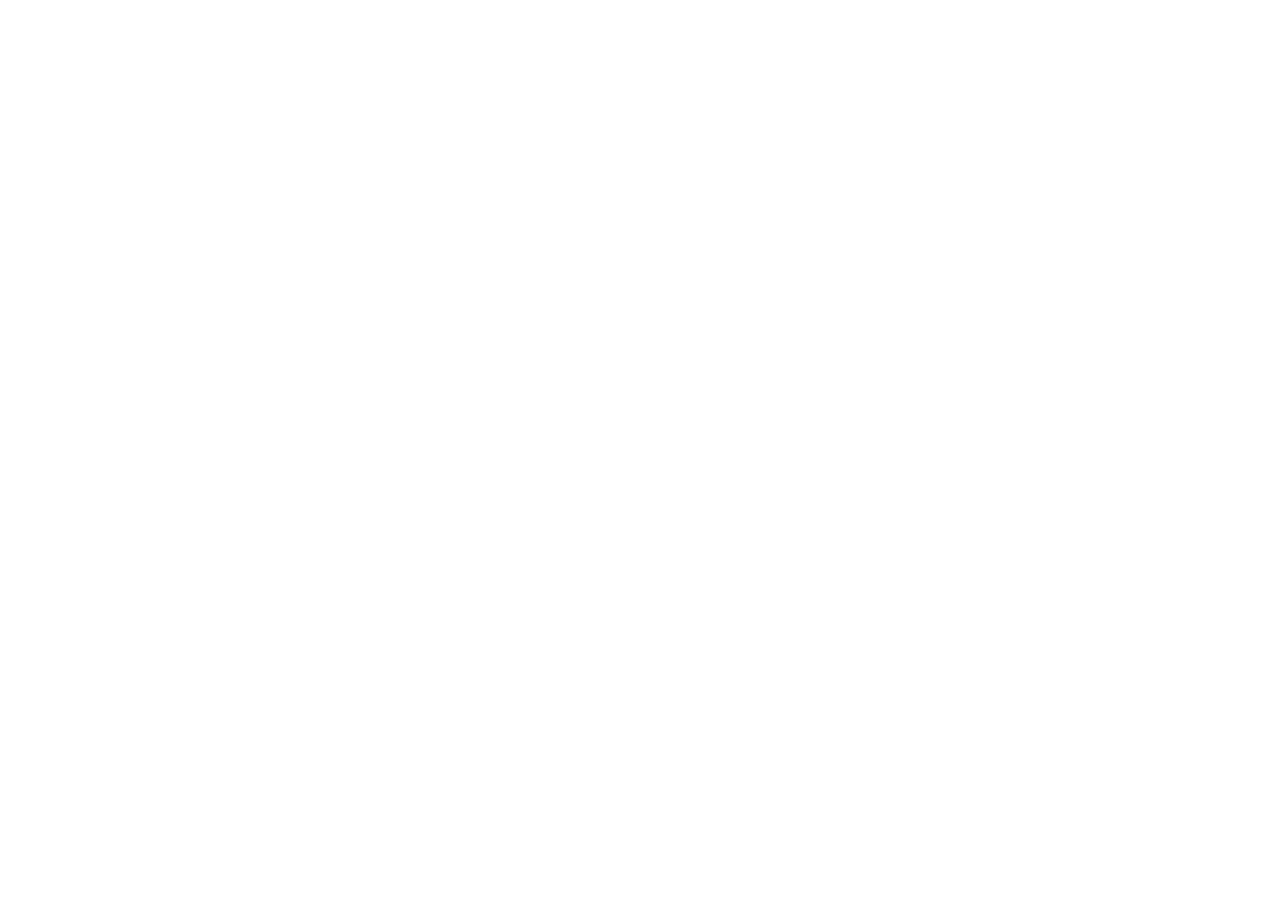
==== index.html @ a4a96edf "Deploy zread docs to GitHub Pages" ====
<!doctype html>
<html lang="en">
  <head>
    <meta charset="UTF-8" />
    <meta name="viewport" content="width=device-width, initial-scale=1.0" />
    <title>Wiki UI Embed</title>
    <script type="module" crossorigin src="/app.BYynJgv3.js"></script>
    <link rel="stylesheet" crossorigin href="/app.DWblCsgL.css">
  </head>
  <body>
    <div id="app"></div>
  </body>
</html>
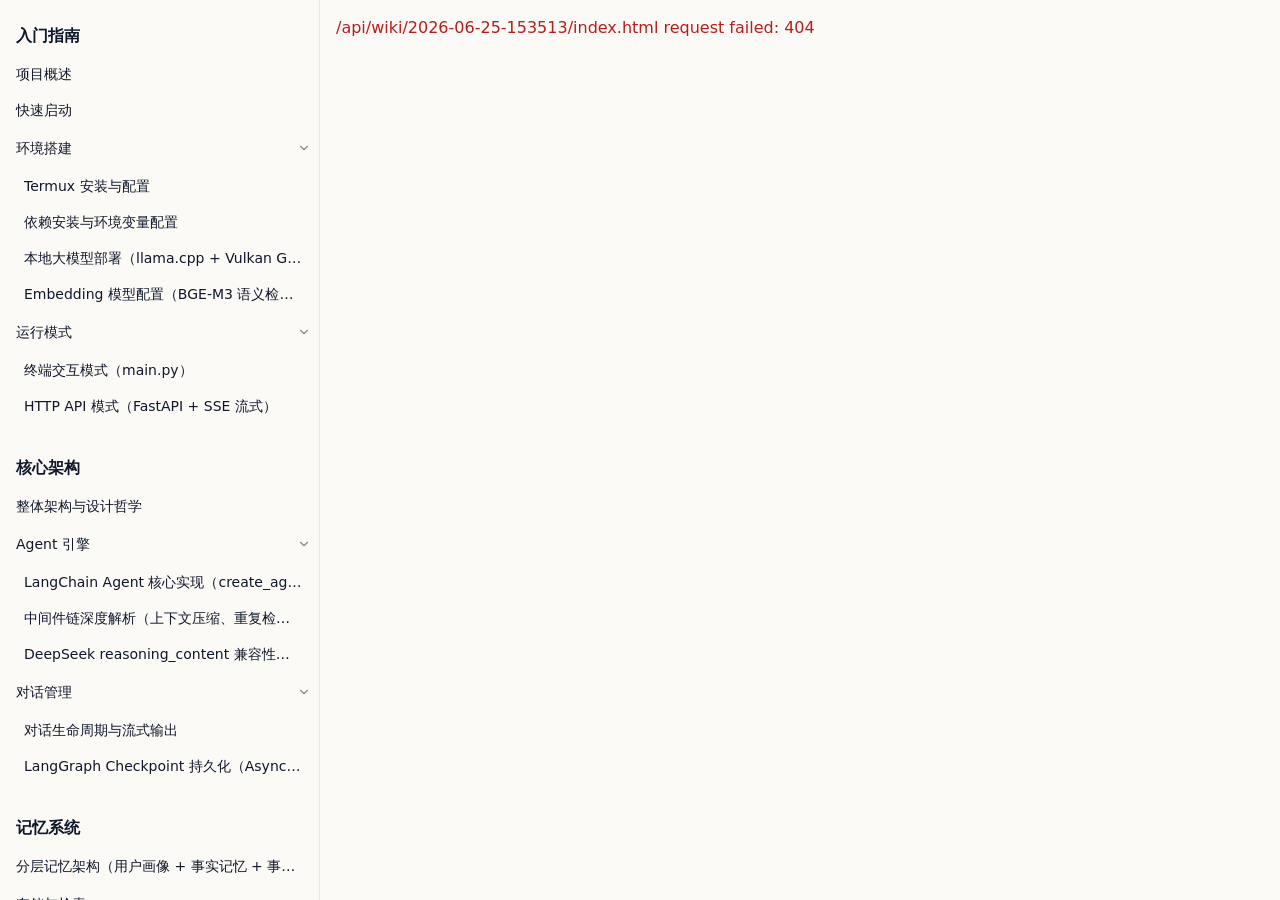
==== commit 07d36859: "fix: 修正前端资源引用路径，匹配实际文件名" ====
--- a/index.html
+++ b/index.html
@@ -4,8 +4,8 @@
     <meta charset="UTF-8" />
     <meta name="viewport" content="width=device-width, initial-scale=1.0" />
     <title>Wiki UI Embed</title>
-    <script type="module" crossorigin src="/app.BYynJgv3.js"></script>
-    <link rel="stylesheet" crossorigin href="/app.DWblCsgL.css">
+    <script type="module" crossorigin src="/app.js"></script>
+    <link rel="stylesheet" crossorigin href="/app.css">
   </head>
   <body>
     <div id="app"></div>
--- a/app.css
+++ b/app.css
@@ -0,0 +1,3 @@
+/*! tailwindcss v4.2.4 | MIT License | https://tailwindcss.com */
+@layer properties{@supports (((-webkit-hyphens:none)) and (not (margin-trim:inline))) or ((-moz-orient:inline) and (not (color:rgb(from red r g b)))){*,:before,:after,::backdrop{--tw-rotate-x:initial;--tw-rotate-y:initial;--tw-rotate-z:initial;--tw-skew-x:initial;--tw-skew-y:initial;--tw-border-style:solid;--tw-font-weight:initial;--tw-shadow:0 0 #0000;--tw-shadow-color:initial;--tw-shadow-alpha:100%;--tw-inset-shadow:0 0 #0000;--tw-inset-shadow-color:initial;--tw-inset-shadow-alpha:100%;--tw-ring-color:initial;--tw-ring-shadow:0 0 #0000;--tw-inset-ring-color:initial;--tw-inset-ring-shadow:0 0 #0000;--tw-ring-inset:initial;--tw-ring-offset-width:0px;--tw-ring-offset-color:#fff;--tw-ring-offset-shadow:0 0 #0000;--tw-outline-style:solid;--tw-duration:initial;--tw-content:""}}}@layer theme{:root,:host{--font-sans:ui-sans-serif, system-ui, sans-serif, "Apple Color Emoji", "Segoe UI Emoji", "Segoe UI Symbol", "Noto Color Emoji";--font-mono:ui-monospace, SFMono-Regular, Menlo, Monaco, Consolas, "Liberation Mono", "Courier New", monospace;--color-red-400:oklch(70.4% .191 22.216);--color-red-500:oklch(63.7% .237 25.331);--color-blue-600:oklch(54.6% .245 262.881);--color-gray-400:oklch(70.7% .022 261.325);--color-gray-700:oklch(37.3% .034 259.733);--color-neutral-200:oklch(92.2% 0 0);--color-neutral-900:oklch(20.5% 0 0);--color-stone-200:oklch(92.3% .003 48.717);--color-black:#000;--color-white:#fff;--spacing:.25rem;--container-5xl:64rem;--text-xs:.75rem;--text-xs--line-height:calc(1 / .75);--text-sm:.875rem;--text-sm--line-height:calc(1.25 / .875);--text-base:1rem;--text-base--line-height:calc(1.5 / 1);--text-lg:1.125rem;--text-lg--line-height:calc(1.75 / 1.125);--text-3xl:1.875rem;--text-3xl--line-height:calc(2.25 / 1.875);--font-weight-normal:400;--font-weight-medium:500;--font-weight-semibold:600;--font-weight-bold:700;--font-weight-extrabold:800;--radius-sm:.25rem;--radius-md:.375rem;--radius-lg:.5rem;--default-transition-duration:.15s;--default-transition-timing-function:cubic-bezier(.4, 0, .2, 1);--default-font-family:var(--font-sans);--default-mono-font-family:var(--font-mono);--color-background:#fcfaf6;--color-foreground:#0f172a;--color-primary:#0f172a;--color-codegeex-theme:#00b0aa;--color-border-subtle:#0f172a14;--color-scrollbar-thumb:#0f172a33;--color-editor-bg:#f1efe9}}@layer base{*,:after,:before,::backdrop{box-sizing:border-box;border:0 solid;margin:0;padding:0}::file-selector-button{box-sizing:border-box;border:0 solid;margin:0;padding:0}html,:host{-webkit-text-size-adjust:100%;tab-size:4;line-height:1.5;font-family:var(--default-font-family,ui-sans-serif, system-ui, sans-serif, "Apple Color Emoji", "Segoe UI Emoji", "Segoe UI Symbol", "Noto Color Emoji");font-feature-settings:var(--default-font-feature-settings,normal);font-variation-settings:var(--default-font-variation-settings,normal);-webkit-tap-highlight-color:transparent}hr{height:0;color:inherit;border-top-width:1px}abbr:where([title]){-webkit-text-decoration:underline dotted;text-decoration:underline dotted}h1,h2,h3,h4,h5,h6{font-size:inherit;font-weight:inherit}a{color:inherit;-webkit-text-decoration:inherit;-webkit-text-decoration:inherit;-webkit-text-decoration:inherit;-webkit-text-decoration:inherit;text-decoration:inherit}b,strong{font-weight:bolder}code,kbd,samp,pre{font-family:var(--default-mono-font-family,ui-monospace, SFMono-Regular, Menlo, Monaco, Consolas, "Liberation Mono", "Courier New", monospace);font-feature-settings:var(--default-mono-font-feature-settings,normal);font-variation-settings:var(--default-mono-font-variation-settings,normal);font-size:1em}small{font-size:80%}sub,sup{vertical-align:baseline;font-size:75%;line-height:0;position:relative}sub{bottom:-.25em}sup{top:-.5em}table{text-indent:0;border-color:inherit;border-collapse:collapse}:-moz-focusring{outline:auto}progress{vertical-align:baseline}summary{display:list-item}ol,ul,menu{list-style:none}img,svg,video,canvas,audio,iframe,embed,object{vertical-align:middle;display:block}img,video{max-width:100%;height:auto}button,input,select,optgroup,textarea{font:inherit;font-feature-settings:inherit;font-variation-settings:inherit;letter-spacing:inherit;color:inherit;opacity:1;background-color:#0000;border-radius:0}::file-selector-button{font:inherit;font-feature-settings:inherit;font-variation-settings:inherit;letter-spacing:inherit;color:inherit;opacity:1;background-color:#0000;border-radius:0}:where(select:is([multiple],[size])) optgroup{font-weight:bolder}:where(select:is([multiple],[size])) optgroup option{padding-inline-start:20px}::file-selector-button{margin-inline-end:4px}::placeholder{opacity:1}@supports (not ((-webkit-appearance:-apple-pay-button))) or (contain-intrinsic-size:1px){::placeholder{color:currentColor}@supports (color:color-mix(in lab, red, red)){::placeholder{color:color-mix(in oklab, currentcolor 50%, transparent)}}}textarea{resize:vertical}::-webkit-search-decoration{-webkit-appearance:none}::-webkit-date-and-time-value{min-height:1lh;text-align:inherit}::-webkit-datetime-edit{display:inline-flex}::-webkit-datetime-edit-fields-wrapper{padding:0}::-webkit-datetime-edit{padding-block:0}::-webkit-datetime-edit-year-field{padding-block:0}::-webkit-datetime-edit-month-field{padding-block:0}::-webkit-datetime-edit-day-field{padding-block:0}::-webkit-datetime-edit-hour-field{padding-block:0}::-webkit-datetime-edit-minute-field{padding-block:0}::-webkit-datetime-edit-second-field{padding-block:0}::-webkit-datetime-edit-millisecond-field{padding-block:0}::-webkit-datetime-edit-meridiem-field{padding-block:0}::-webkit-calendar-picker-indicator{line-height:1}:-moz-ui-invalid{box-shadow:none}button,input:where([type=button],[type=reset],[type=submit]){appearance:button}::file-selector-button{appearance:button}::-webkit-inner-spin-button{height:auto}::-webkit-outer-spin-button{height:auto}[hidden]:where(:not([hidden=until-found])){display:none!important}}@layer components;@layer utilities{.invisible{visibility:hidden}.visible{visibility:visible}.absolute{position:absolute}.fixed{position:fixed}.relative{position:relative}.inset-0{inset:calc(var(--spacing) * 0)}.start{inset-inline-start:var(--spacing)}.end{inset-inline-end:var(--spacing)}.top-0{top:calc(var(--spacing) * 0)}.top-3{top:calc(var(--spacing) * 3)}.top-\[93px\]{top:93px}.right-0{right:calc(var(--spacing) * 0)}.right-3{right:calc(var(--spacing) * 3)}.right-4{right:calc(var(--spacing) * 4)}.right-8{right:calc(var(--spacing) * 8)}.left-0{left:calc(var(--spacing) * 0)}.z-50{z-index:50}.container{width:100%}@media (width>=40rem){.container{max-width:40rem}}@media (width>=48rem){.container{max-width:48rem}}@media (width>=64rem){.container{max-width:64rem}}@media (width>=80rem){.container{max-width:80rem}}@media (width>=96rem){.container{max-width:96rem}}.m-0{margin:calc(var(--spacing) * 0)}.my-1{margin-block:calc(var(--spacing) * 1)}.prose{color:var(--tw-prose-body);max-width:65ch}.prose :where(p):not(:where([class~=not-prose],[class~=not-prose] *)){margin-top:1.25em;margin-bottom:1.25em}.prose :where([class~=lead]):not(:where([class~=not-prose],[class~=not-prose] *)){color:var(--tw-prose-lead);margin-top:1.2em;margin-bottom:1.2em;font-size:1.25em;line-height:1.6}.prose :where(a):not(:where([class~=not-prose],[class~=not-prose] *)){color:var(--tw-prose-links);font-weight:500;text-decoration:underline}.prose :where(strong):not(:where([class~=not-prose],[class~=not-prose] *)){color:var(--tw-prose-bold);font-weight:600}.prose :where(a strong):not(:where([class~=not-prose],[class~=not-prose] *)),.prose :where(blockquote strong):not(:where([class~=not-prose],[class~=not-prose] *)),.prose :where(thead th strong):not(:where([class~=not-prose],[class~=not-prose] *)){color:inherit}.prose :where(ol):not(:where([class~=not-prose],[class~=not-prose] *)){margin-top:1.25em;margin-bottom:1.25em;padding-inline-start:1.625em;list-style-type:decimal}.prose :where(ol[type=A]):not(:where([class~=not-prose],[class~=not-prose] *)){list-style-type:upper-alpha}.prose :where(ol[type=a]):not(:where([class~=not-prose],[class~=not-prose] *)){list-style-type:lower-alpha}.prose :where(ol[type=A s]):not(:where([class~=not-prose],[class~=not-prose] *)){list-style-type:upper-alpha}.prose :where(ol[type=a s]):not(:where([class~=not-prose],[class~=not-prose] *)){list-style-type:lower-alpha}.prose :where(ol[type=I]):not(:where([class~=not-prose],[class~=not-prose] *)){list-style-type:upper-roman}.prose :where(ol[type=i]):not(:where([class~=not-prose],[class~=not-prose] *)){list-style-type:lower-roman}.prose :where(ol[type=I s]):not(:where([class~=not-prose],[class~=not-prose] *)){list-style-type:upper-roman}.prose :where(ol[type=i s]):not(:where([class~=not-prose],[class~=not-prose] *)){list-style-type:lower-roman}.prose :where(ol[type="1"]):not(:where([class~=not-prose],[class~=not-prose] *)){list-style-type:decimal}.prose :where(ul):not(:where([class~=not-prose],[class~=not-prose] *)){margin-top:1.25em;margin-bottom:1.25em;padding-inline-start:1.625em;list-style-type:disc}.prose :where(ol>li):not(:where([class~=not-prose],[class~=not-prose] *))::marker{color:var(--tw-prose-counters);font-weight:400}.prose :where(ul>li):not(:where([class~=not-prose],[class~=not-prose] *))::marker{color:var(--tw-prose-bullets)}.prose :where(dt):not(:where([class~=not-prose],[class~=not-prose] *)){color:var(--tw-prose-headings);margin-top:1.25em;font-weight:600}.prose :where(hr):not(:where([class~=not-prose],[class~=not-prose] *)){border-color:var(--tw-prose-hr);border-top-width:1px;margin-top:3em;margin-bottom:3em}.prose :where(blockquote):not(:where([class~=not-prose],[class~=not-prose] *)){color:var(--tw-prose-quotes);border-inline-start-width:.25rem;border-inline-start-color:var(--tw-prose-quote-borders);quotes:"“""”""‘""’";margin-top:1.6em;margin-bottom:1.6em;padding-inline-start:1em;font-style:italic;font-weight:500}.prose :where(blockquote p:first-of-type):not(:where([class~=not-prose],[class~=not-prose] *)):before{content:open-quote}.prose :where(blockquote p:last-of-type):not(:where([class~=not-prose],[class~=not-prose] *)):after{content:close-quote}.prose :where(h1):not(:where([class~=not-prose],[class~=not-prose] *)){color:var(--tw-prose-headings);margin-top:0;margin-bottom:.888889em;font-size:2.25em;font-weight:800;line-height:1.11111}.prose :where(h1 strong):not(:where([class~=not-prose],[class~=not-prose] *)){color:inherit;font-weight:900}.prose :where(h2):not(:where([class~=not-prose],[class~=not-prose] *)){color:var(--tw-prose-headings);margin-top:2em;margin-bottom:1em;font-size:1.5em;font-weight:700;line-height:1.33333}.prose :where(h2 strong):not(:where([class~=not-prose],[class~=not-prose] *)){color:inherit;font-weight:800}.prose :where(h3):not(:where([class~=not-prose],[class~=not-prose] *)){color:var(--tw-prose-headings);margin-top:1.6em;margin-bottom:.6em;font-size:1.25em;font-weight:600;line-height:1.6}.prose :where(h3 strong):not(:where([class~=not-prose],[class~=not-prose] *)){color:inherit;font-weight:700}.prose :where(h4):not(:where([class~=not-prose],[class~=not-prose] *)){color:var(--tw-prose-headings);margin-top:1.5em;margin-bottom:.5em;font-weight:600;line-height:1.5}.prose :where(h4 strong):not(:where([class~=not-prose],[class~=not-prose] *)){color:inherit;font-weight:700}.prose :where(img):not(:where([class~=not-prose],[class~=not-prose] *)){margin-top:2em;margin-bottom:2em}.prose :where(picture):not(:where([class~=not-prose],[class~=not-prose] *)){margin-top:2em;margin-bottom:2em;display:block}.prose :where(video):not(:where([class~=not-prose],[class~=not-prose] *)){margin-top:2em;margin-bottom:2em}.prose :where(kbd):not(:where([class~=not-prose],[class~=not-prose] *)){color:var(--tw-prose-kbd);box-shadow:0 0 0 1px var(--tw-prose-kbd-shadows), 0 3px 0 var(--tw-prose-kbd-shadows);padding-top:.1875em;padding-inline-end:.375em;padding-bottom:.1875em;border-radius:.3125rem;padding-inline-start:.375em;font-family:inherit;font-size:.875em;font-weight:500}.prose :where(code):not(:where([class~=not-prose],[class~=not-prose] *)){color:var(--tw-prose-code);font-size:.875em;font-weight:600}.prose :where(code):not(:where([class~=not-prose],[class~=not-prose] *)):before,.prose :where(code):not(:where([class~=not-prose],[class~=not-prose] *)):after{content:"`"}.prose :where(a code):not(:where([class~=not-prose],[class~=not-prose] *)),.prose :where(h1 code):not(:where([class~=not-prose],[class~=not-prose] *)){color:inherit}.prose :where(h2 code):not(:where([class~=not-prose],[class~=not-prose] *)){color:inherit;font-size:.875em}.prose :where(h3 code):not(:where([class~=not-prose],[class~=not-prose] *)){color:inherit;font-size:.9em}.prose :where(h4 code):not(:where([class~=not-prose],[class~=not-prose] *)),.prose :where(blockquote code):not(:where([class~=not-prose],[class~=not-prose] *)),.prose :where(thead th code):not(:where([class~=not-prose],[class~=not-prose] *)){color:inherit}.prose :where(pre):not(:where([class~=not-prose],[class~=not-prose] *)){color:var(--tw-prose-pre-code);background-color:var(--tw-prose-pre-bg);padding-top:.857143em;padding-inline-end:1.14286em;padding-bottom:.857143em;border-radius:.375rem;margin-top:1.71429em;margin-bottom:1.71429em;padding-inline-start:1.14286em;font-size:.875em;font-weight:400;line-height:1.71429;overflow-x:auto}.prose :where(pre code):not(:where([class~=not-prose],[class~=not-prose] *)){font-weight:inherit;color:inherit;font-size:inherit;font-family:inherit;line-height:inherit;background-color:#0000;border-width:0;border-radius:0;padding:0}.prose :where(pre code):not(:where([class~=not-prose],[class~=not-prose] *)):before,.prose :where(pre code):not(:where([class~=not-prose],[class~=not-prose] *)):after{content:none}.prose :where(table):not(:where([class~=not-prose],[class~=not-prose] *)){table-layout:auto;width:100%;margin-top:2em;margin-bottom:2em;font-size:.875em;line-height:1.71429}.prose :where(thead):not(:where([class~=not-prose],[class~=not-prose] *)){border-bottom-width:1px;border-bottom-color:var(--tw-prose-th-borders)}.prose :where(thead th):not(:where([class~=not-prose],[class~=not-prose] *)){color:var(--tw-prose-headings);vertical-align:bottom;padding-inline-end:.571429em;padding-bottom:.571429em;padding-inline-start:.571429em;font-weight:600}.prose :where(tbody tr):not(:where([class~=not-prose],[class~=not-prose] *)){border-bottom-width:1px;border-bottom-color:var(--tw-prose-td-borders)}.prose :where(tbody tr:last-child):not(:where([class~=not-prose],[class~=not-prose] *)){border-bottom-width:0}.prose :where(tbody td):not(:where([class~=not-prose],[class~=not-prose] *)){vertical-align:baseline}.prose :where(tfoot):not(:where([class~=not-prose],[class~=not-prose] *)){border-top-width:1px;border-top-color:var(--tw-prose-th-borders)}.prose :where(tfoot td):not(:where([class~=not-prose],[class~=not-prose] *)){vertical-align:top}.prose :where(th,td):not(:where([class~=not-prose],[class~=not-prose] *)){text-align:start}.prose :where(figure>*):not(:where([class~=not-prose],[class~=not-prose] *)){margin-top:0;margin-bottom:0}.prose :where(figcaption):not(:where([class~=not-prose],[class~=not-prose] *)){color:var(--tw-prose-captions);margin-top:.857143em;font-size:.875em;line-height:1.42857}.prose{--tw-prose-body:oklch(37.3% .034 259.733);--tw-prose-headings:oklch(21% .034 264.665);--tw-prose-lead:oklch(44.6% .03 256.802);--tw-prose-links:oklch(21% .034 264.665);--tw-prose-bold:oklch(21% .034 264.665);--tw-prose-counters:oklch(55.1% .027 264.364);--tw-prose-bullets:oklch(87.2% .01 258.338);--tw-prose-hr:oklch(92.8% .006 264.531);--tw-prose-quotes:oklch(21% .034 264.665);--tw-prose-quote-borders:oklch(92.8% .006 264.531);--tw-prose-captions:oklch(55.1% .027 264.364);--tw-prose-kbd:oklch(21% .034 264.665);--tw-prose-kbd-shadows:oklab(21% -.00316127 -.0338527/.1);--tw-prose-code:oklch(21% .034 264.665);--tw-prose-pre-code:oklch(92.8% .006 264.531);--tw-prose-pre-bg:oklch(27.8% .033 256.848);--tw-prose-th-borders:oklch(87.2% .01 258.338);--tw-prose-td-borders:oklch(92.8% .006 264.531);--tw-prose-invert-body:oklch(87.2% .01 258.338);--tw-prose-invert-headings:#fff;--tw-prose-invert-lead:oklch(70.7% .022 261.325);--tw-prose-invert-links:#fff;--tw-prose-invert-bold:#fff;--tw-prose-invert-counters:oklch(70.7% .022 261.325);--tw-prose-invert-bullets:oklch(44.6% .03 256.802);--tw-prose-invert-hr:oklch(37.3% .034 259.733);--tw-prose-invert-quotes:oklch(96.7% .003 264.542);--tw-prose-invert-quote-borders:oklch(37.3% .034 259.733);--tw-prose-invert-captions:oklch(70.7% .022 261.325);--tw-prose-invert-kbd:#fff;--tw-prose-invert-kbd-shadows:#ffffff1a;--tw-prose-invert-code:#fff;--tw-prose-invert-pre-code:oklch(87.2% .01 258.338);--tw-prose-invert-pre-bg:#00000080;--tw-prose-invert-th-borders:oklch(44.6% .03 256.802);--tw-prose-invert-td-borders:oklch(37.3% .034 259.733);font-size:1rem;line-height:1.75}.prose :where(picture>img):not(:where([class~=not-prose],[class~=not-prose] *)){margin-top:0;margin-bottom:0}.prose :where(li):not(:where([class~=not-prose],[class~=not-prose] *)){margin-top:.5em;margin-bottom:.5em}.prose :where(ol>li):not(:where([class~=not-prose],[class~=not-prose] *)),.prose :where(ul>li):not(:where([class~=not-prose],[class~=not-prose] *)){padding-inline-start:.375em}.prose :where(.prose>ul>li p):not(:where([class~=not-prose],[class~=not-prose] *)){margin-top:.75em;margin-bottom:.75em}.prose :where(.prose>ul>li>p:first-child):not(:where([class~=not-prose],[class~=not-prose] *)){margin-top:1.25em}.prose :where(.prose>ul>li>p:last-child):not(:where([class~=not-prose],[class~=not-prose] *)){margin-bottom:1.25em}.prose :where(.prose>ol>li>p:first-child):not(:where([class~=not-prose],[class~=not-prose] *)){margin-top:1.25em}.prose :where(.prose>ol>li>p:last-child):not(:where([class~=not-prose],[class~=not-prose] *)){margin-bottom:1.25em}.prose :where(ul ul,ul ol,ol ul,ol ol):not(:where([class~=not-prose],[class~=not-prose] *)){margin-top:.75em;margin-bottom:.75em}.prose :where(dl):not(:where([class~=not-prose],[class~=not-prose] *)){margin-top:1.25em;margin-bottom:1.25em}.prose :where(dd):not(:where([class~=not-prose],[class~=not-prose] *)){margin-top:.5em;padding-inline-start:1.625em}.prose :where(hr+*):not(:where([class~=not-prose],[class~=not-prose] *)),.prose :where(h2+*):not(:where([class~=not-prose],[class~=not-prose] *)),.prose :where(h3+*):not(:where([class~=not-prose],[class~=not-prose] *)),.prose :where(h4+*):not(:where([class~=not-prose],[class~=not-prose] *)){margin-top:0}.prose :where(thead th:first-child):not(:where([class~=not-prose],[class~=not-prose] *)){padding-inline-start:0}.prose :where(thead th:last-child):not(:where([class~=not-prose],[class~=not-prose] *)){padding-inline-end:0}.prose :where(tbody td,tfoot td):not(:where([class~=not-prose],[class~=not-prose] *)){padding-top:.571429em;padding-inline-end:.571429em;padding-bottom:.571429em;padding-inline-start:.571429em}.prose :where(tbody td:first-child,tfoot td:first-child):not(:where([class~=not-prose],[class~=not-prose] *)){padding-inline-start:0}.prose :where(tbody td:last-child,tfoot td:last-child):not(:where([class~=not-prose],[class~=not-prose] *)){padding-inline-end:0}.prose :where(figure):not(:where([class~=not-prose],[class~=not-prose] *)){margin-top:2em;margin-bottom:2em}.prose :where(.prose>:first-child):not(:where([class~=not-prose],[class~=not-prose] *)){margin-top:0}.prose :where(.prose>:last-child):not(:where([class~=not-prose],[class~=not-prose] *)){margin-bottom:0}.mt-0{margin-top:calc(var(--spacing) * 0)}.mt-2{margin-top:calc(var(--spacing) * 2)}.mt-4{margin-top:calc(var(--spacing) * 4)}.mt-6{margin-top:calc(var(--spacing) * 6)}.mb-0{margin-bottom:calc(var(--spacing) * 0)}.mb-2{margin-bottom:calc(var(--spacing) * 2)}.mb-4{margin-bottom:calc(var(--spacing) * 4)}.ml-2{margin-left:calc(var(--spacing) * 2)}.ml-3{margin-left:calc(var(--spacing) * 3)}.ml-4{margin-left:calc(var(--spacing) * 4)}.ml-6{margin-left:calc(var(--spacing) * 6)}.ml-9{margin-left:calc(var(--spacing) * 9)}.ml-12{margin-left:calc(var(--spacing) * 12)}.ml-15{margin-left:calc(var(--spacing) * 15)}.ml-18{margin-left:calc(var(--spacing) * 18)}.block{display:block}.flex{display:flex}.hidden{display:none}.inline-block{display:inline-block}.inline-flex{display:inline-flex}.table{display:table}.h-1\.5{height:calc(var(--spacing) * 1.5)}.h-2{height:calc(var(--spacing) * 2)}.h-\[18px\]{height:18px}.h-\[96vh\]{height:96vh}.h-\[calc\(100vh-93px\)\]{height:calc(100vh - 93px)}.h-full{height:100%}.max-h-\[80vh\]{max-height:80vh}.max-h-\[85vh\]{max-height:85vh}.min-h-0{min-height:calc(var(--spacing) * 0)}.w-1\.5{width:calc(var(--spacing) * 1.5)}.w-2{width:calc(var(--spacing) * 2)}.w-64{width:calc(var(--spacing) * 64)}.w-\[90vw\]{width:90vw}.w-\[96vw\]{width:96vw}.w-full{width:100%}.max-w-5xl{max-width:var(--container-5xl)}.max-w-full{max-width:100%}.min-w-0{min-width:calc(var(--spacing) * 0)}.flex-1{flex:1}.flex-shrink-0,.shrink-0{flex-shrink:0}.table-auto{table-layout:auto}.transform{transform:var(--tw-rotate-x,) var(--tw-rotate-y,) var(--tw-rotate-z,) var(--tw-skew-x,) var(--tw-skew-y,)}.cursor-pointer{cursor:pointer}.resize{resize:both}.flex-col{flex-direction:column}.items-center{align-items:center}.items-end{align-items:flex-end}.justify-between{justify-content:space-between}.justify-center{justify-content:center}.gap-3{gap:calc(var(--spacing) * 3)}.truncate{text-overflow:ellipsis;white-space:nowrap;overflow:hidden}.overflow-auto{overflow:auto}.overflow-x-auto{overflow-x:auto}.overflow-y-auto{overflow-y:auto}.rounded{border-radius:.25rem}.rounded-full{border-radius:3.40282e38px}.rounded-lg{border-radius:var(--radius-lg)}.rounded-md{border-radius:var(--radius-md)}.rounded-sm{border-radius:var(--radius-sm)}.border{border-style:var(--tw-border-style);border-width:1px}.border-b{border-bottom-style:var(--tw-border-style);border-bottom-width:1px}.border-none{--tw-border-style:none;border-style:none}.border-white\/10{border-color:#ffffff1a}@supports (color:color-mix(in lab, red, red)){.border-white\/10{border-color:color-mix(in oklab, var(--color-white) 10%, transparent)}}.bg-\[\#282c34\]{background-color:#282c34}.bg-\[\#999\]{background-color:#999}.bg-\[\#D8D8D8\]{background-color:#d8d8d8}.bg-\[\#d9d9d9\]\/40{background-color:oklab(88.5305% 2.98023e-8 0/.4)}.bg-\[\#eaf5ff\]{background-color:#eaf5ff}.bg-\[\#f4f3f2\]{background-color:#f4f3f2}.bg-black\/60{background-color:#0009}@supports (color:color-mix(in lab, red, red)){.bg-black\/60{background-color:color-mix(in oklab, var(--color-black) 60%, transparent)}}.bg-codegeex-theme{background-color:var(--color-codegeex-theme)}.bg-stone-200\/50{background-color:#e7e5e480}@supports (color:color-mix(in lab, red, red)){.bg-stone-200\/50{background-color:color-mix(in oklab, var(--color-stone-200) 50%, transparent)}}.bg-transparent{background-color:#0000}.bg-white{background-color:var(--color-white)}.p-1{padding:calc(var(--spacing) * 1)}.p-3{padding:calc(var(--spacing) * 3)}.p-4{padding:calc(var(--spacing) * 4)}.p-8{padding:calc(var(--spacing) * 8)}.px-1{padding-inline:calc(var(--spacing) * 1)}.px-1\.5{padding-inline:calc(var(--spacing) * 1.5)}.px-2{padding-inline:calc(var(--spacing) * 2)}.px-4{padding-inline:calc(var(--spacing) * 4)}.py-0{padding-block:calc(var(--spacing) * 0)}.py-1{padding-block:calc(var(--spacing) * 1)}.py-1\.5{padding-block:calc(var(--spacing) * 1.5)}.py-2{padding-block:calc(var(--spacing) * 2)}.py-3{padding-block:calc(var(--spacing) * 3)}.py-5{padding-block:calc(var(--spacing) * 5)}.pt-1{padding-top:calc(var(--spacing) * 1)}.pt-4{padding-top:calc(var(--spacing) * 4)}.pr-2{padding-right:calc(var(--spacing) * 2)}.pr-4{padding-right:calc(var(--spacing) * 4)}.pb-0{padding-bottom:calc(var(--spacing) * 0)}.pl-1{padding-left:calc(var(--spacing) * 1)}.pl-4{padding-left:calc(var(--spacing) * 4)}.pl-6{padding-left:calc(var(--spacing) * 6)}.text-left{text-align:left}.align-middle{vertical-align:middle}.font-mono{font-family:var(--font-mono)}.text-3xl{font-size:var(--text-3xl);line-height:var(--tw-leading,var(--text-3xl--line-height))}.text-base{font-size:var(--text-base);line-height:var(--tw-leading,var(--text-base--line-height))}.text-lg{font-size:var(--text-lg);line-height:var(--tw-leading,var(--text-lg--line-height))}.text-sm{font-size:var(--text-sm);line-height:var(--tw-leading,var(--text-sm--line-height))}.text-xs{font-size:var(--text-xs);line-height:var(--tw-leading,var(--text-xs--line-height))}.font-bold{--tw-font-weight:var(--font-weight-bold);font-weight:var(--font-weight-bold)}.font-extrabold{--tw-font-weight:var(--font-weight-extrabold);font-weight:var(--font-weight-extrabold)}.font-medium{--tw-font-weight:var(--font-weight-medium);font-weight:var(--font-weight-medium)}.font-normal{--tw-font-weight:var(--font-weight-normal);font-weight:var(--font-weight-normal)}.font-semibold{--tw-font-weight:var(--font-weight-semibold);font-weight:var(--font-weight-semibold)}.text-nowrap{text-wrap:nowrap}.whitespace-pre-wrap{white-space:pre-wrap}.text-\[\#1d4ed8\]{color:#1d4ed8}.text-\[\#888\]{color:#888}.text-black{color:var(--color-black)}.text-blue-600{color:var(--color-blue-600)}.text-codegeex-theme{color:var(--color-codegeex-theme)}.text-gray-400{color:var(--color-gray-400)}.text-primary{color:var(--color-primary)}.text-red-400{color:var(--color-red-400)}.text-red-500{color:var(--color-red-500)}.text-white\/40{color:#fff6}@supports (color:color-mix(in lab, red, red)){.text-white\/40{color:color-mix(in oklab, var(--color-white) 40%, transparent)}}.text-white\/50{color:#ffffff80}@supports (color:color-mix(in lab, red, red)){.text-white\/50{color:color-mix(in oklab, var(--color-white) 50%, transparent)}}.text-white\/60{color:#fff9}@supports (color:color-mix(in lab, red, red)){.text-white\/60{color:color-mix(in oklab, var(--color-white) 60%, transparent)}}.text-white\/70{color:#ffffffb3}@supports (color:color-mix(in lab, red, red)){.text-white\/70{color:color-mix(in oklab, var(--color-white) 70%, transparent)}}.text-white\/90{color:#ffffffe6}@supports (color:color-mix(in lab, red, red)){.text-white\/90{color:color-mix(in oklab, var(--color-white) 90%, transparent)}}.underline{text-decoration-line:underline}.decoration-1{text-decoration-thickness:1px}.underline-offset-4{text-underline-offset:4px}.opacity-0{opacity:0}.opacity-50{opacity:.5}.shadow-2xl{--tw-shadow:0 25px 50px -12px var(--tw-shadow-color,#00000040);box-shadow:var(--tw-inset-shadow), var(--tw-inset-ring-shadow), var(--tw-ring-offset-shadow), var(--tw-ring-shadow), var(--tw-shadow)}.shadow-lg{--tw-shadow:0 10px 15px -3px var(--tw-shadow-color,#0000001a), 0 4px 6px -4px var(--tw-shadow-color,#0000001a);box-shadow:var(--tw-inset-shadow), var(--tw-inset-ring-shadow), var(--tw-ring-offset-shadow), var(--tw-ring-shadow), var(--tw-shadow)}.shadow-xl{--tw-shadow:0 20px 25px -5px var(--tw-shadow-color,#0000001a), 0 8px 10px -6px var(--tw-shadow-color,#0000001a);box-shadow:var(--tw-inset-shadow), var(--tw-inset-ring-shadow), var(--tw-ring-offset-shadow), var(--tw-ring-shadow), var(--tw-shadow)}.outline{outline-style:var(--tw-outline-style);outline-width:1px}.transition-all{transition-property:all;transition-timing-function:var(--tw-ease,var(--default-transition-timing-function));transition-duration:var(--tw-duration,var(--default-transition-duration))}.transition-colors{transition-property:color,background-color,border-color,outline-color,text-decoration-color,fill,stroke,--tw-gradient-from,--tw-gradient-via,--tw-gradient-to;transition-timing-function:var(--tw-ease,var(--default-transition-timing-function));transition-duration:var(--tw-duration,var(--default-transition-duration))}.transition-transform{transition-property:transform,translate,scale,rotate;transition-timing-function:var(--tw-ease,var(--default-transition-timing-function));transition-duration:var(--tw-duration,var(--default-transition-duration))}.duration-150{--tw-duration:.15s;transition-duration:.15s}.prose-slate{--tw-prose-body:oklch(37.2% .044 257.287);--tw-prose-headings:oklch(20.8% .042 265.755);--tw-prose-lead:oklch(44.6% .043 257.281);--tw-prose-links:oklch(20.8% .042 265.755);--tw-prose-bold:oklch(20.8% .042 265.755);--tw-prose-counters:oklch(55.4% .046 257.417);--tw-prose-bullets:oklch(86.9% .022 252.894);--tw-prose-hr:oklch(92.9% .013 255.508);--tw-prose-quotes:oklch(20.8% .042 265.755);--tw-prose-quote-borders:oklch(92.9% .013 255.508);--tw-prose-captions:oklch(55.4% .046 257.417);--tw-prose-kbd:oklch(20.8% .042 265.755);--tw-prose-kbd-shadows:oklab(20.8% -.00310889 -.0418848/.1);--tw-prose-code:oklch(20.8% .042 265.755);--tw-prose-pre-code:oklch(92.9% .013 255.508);--tw-prose-pre-bg:oklch(27.9% .041 260.031);--tw-prose-th-borders:oklch(86.9% .022 252.894);--tw-prose-td-borders:oklch(92.9% .013 255.508);--tw-prose-invert-body:oklch(86.9% .022 252.894);--tw-prose-invert-headings:#fff;--tw-prose-invert-lead:oklch(70.4% .04 256.788);--tw-prose-invert-links:#fff;--tw-prose-invert-bold:#fff;--tw-prose-invert-counters:oklch(70.4% .04 256.788);--tw-prose-invert-bullets:oklch(44.6% .043 257.281);--tw-prose-invert-hr:oklch(37.2% .044 257.287);--tw-prose-invert-quotes:oklch(96.8% .007 247.896);--tw-prose-invert-quote-borders:oklch(37.2% .044 257.287);--tw-prose-invert-captions:oklch(70.4% .04 256.788);--tw-prose-invert-kbd:#fff;--tw-prose-invert-kbd-shadows:#ffffff1a;--tw-prose-invert-code:#fff;--tw-prose-invert-pre-code:oklch(86.9% .022 252.894);--tw-prose-invert-pre-bg:#00000080;--tw-prose-invert-th-borders:oklch(44.6% .043 257.281);--tw-prose-invert-td-borders:oklch(37.2% .044 257.287)}.select-none{-webkit-user-select:none;user-select:none}@media (hover:hover){.group-hover\:visible:is(:where(.group):hover *){visibility:visible}.group-hover\:inline-block:is(:where(.group):hover *){display:inline-block}.group-hover\:opacity-100:is(:where(.group):hover *){opacity:1}}.before\:hidden:before{content:var(--tw-content);display:none}.before\:content-\[\"\"\]:before{--tw-content:"";content:var(--tw-content)}.after\:hidden:after{content:var(--tw-content);display:none}.after\:content-\[\"\"\]:after{--tw-content:"";content:var(--tw-content)}.first\:mt-0:first-child{margin-top:calc(var(--spacing) * 0)}@media (hover:hover){.hover\:bg-\[\#d9d9d9\]\/10:hover{background-color:oklab(88.5305% 2.98023e-8 0/.1)}.hover\:bg-\[\#ededed\]:hover{background-color:#ededed}.hover\:bg-white\/10:hover{background-color:#ffffff1a}@supports (color:color-mix(in lab, red, red)){.hover\:bg-white\/10:hover{background-color:color-mix(in oklab, var(--color-white) 10%, transparent)}}.hover\:text-gray-700:hover{color:var(--color-gray-700)}.hover\:text-white:hover{color:var(--color-white)}}.active\:bg-\[\#d9d9d9\]\/40:active{background-color:oklab(88.5305% 2.98023e-8 0/.4)}@media (width>=40rem){.sm\:flex{display:flex}.sm\:px-12{padding-inline:calc(var(--spacing) * 12)}.sm\:py-7{padding-block:calc(var(--spacing) * 7)}}@media (prefers-color-scheme:dark){.dark\:bg-\[\#1a1f1f\]{background-color:#1a1f1f}.dark\:bg-\[\#1e293b\]{background-color:#1e293b}.dark\:bg-\[\#1f1f1f\]{background-color:#1f1f1f}.dark\:bg-\[\#d9d9d9\]\/10{background-color:oklab(88.5305% 2.98023e-8 0/.1)}.dark\:bg-neutral-900{background-color:var(--color-neutral-900)}.dark\:bg-stone-200\/10{background-color:#e7e5e41a}@supports (color:color-mix(in lab, red, red)){.dark\:bg-stone-200\/10{background-color:color-mix(in oklab, var(--color-stone-200) 10%, transparent)}}.dark\:bg-transparent{background-color:#0000}.dark\:text-\[\#93c5fd\]{color:#93c5fd}.dark\:text-\[\#a4a5a6\]{color:#a4a5a6}.dark\:text-codegeex-theme{color:var(--color-codegeex-theme)}.dark\:text-neutral-200{color:var(--color-neutral-200)}.dark\:text-primary{color:var(--color-primary)}.dark\:prose-invert{--tw-prose-body:var(--tw-prose-invert-body);--tw-prose-headings:var(--tw-prose-invert-headings);--tw-prose-lead:var(--tw-prose-invert-lead);--tw-prose-links:var(--tw-prose-invert-links);--tw-prose-bold:var(--tw-prose-invert-bold);--tw-prose-counters:var(--tw-prose-invert-counters);--tw-prose-bullets:var(--tw-prose-invert-bullets);--tw-prose-hr:var(--tw-prose-invert-hr);--tw-prose-quotes:var(--tw-prose-invert-quotes);--tw-prose-quote-borders:var(--tw-prose-invert-quote-borders);--tw-prose-captions:var(--tw-prose-invert-captions);--tw-prose-kbd:var(--tw-prose-invert-kbd);--tw-prose-kbd-shadows:var(--tw-prose-invert-kbd-shadows);--tw-prose-code:var(--tw-prose-invert-code);--tw-prose-pre-code:var(--tw-prose-invert-pre-code);--tw-prose-pre-bg:var(--tw-prose-invert-pre-bg);--tw-prose-th-borders:var(--tw-prose-invert-th-borders);--tw-prose-td-borders:var(--tw-prose-invert-td-borders)}@media (hover:hover){.dark\:hover\:bg-\[\#222929\]:hover{background-color:#222929}}.dark\:active\:bg-\[\#d9d9d9\]\/15:active{background-color:oklab(88.5305% 2.98023e-8 0/.15)}}.prose-headings\:mt-\[1em\] :where(h1,h2,h3,h4,h5,h6,th):not(:where([class~=not-prose],[class~=not-prose] *)){margin-top:1em}.prose-headings\:mb-\[0\.5em\] :where(h1,h2,h3,h4,h5,h6,th):not(:where([class~=not-prose],[class~=not-prose] *)){margin-bottom:.5em}.prose-a\:text-codegeex-theme :where(a):not(:where([class~=not-prose],[class~=not-prose] *)){color:var(--color-codegeex-theme)}.prose-a\:no-underline :where(a):not(:where([class~=not-prose],[class~=not-prose] *)){text-decoration-line:none}@media (hover:hover){.hover\:prose-a\:underline:hover :where(a):not(:where([class~=not-prose],[class~=not-prose] *)){text-decoration-line:underline}}.\[\&_p\]\:mt-7\.5 p{margin-top:calc(var(--spacing) * 7.5)}.\[\&_td\]\:text-nowrap td{text-wrap:nowrap}.\[\&\>code\]\:bg-transparent>code{background-color:#0000}.\[\&\>code\]\:px-0>code{padding-inline:calc(var(--spacing) * 0)}@media (prefers-color-scheme:dark){.dark\:\[\&\>code\]\:bg-transparent>code{background-color:#0000}}}@media (prefers-color-scheme:dark){:root{--color-background:#0b0f0f;--color-foreground:#e2e8f0;--color-primary:#e2e8f0;--color-secondary-foreground:#94a3b8;--color-border-subtle:#ffffff14;--color-scrollbar-thumb:#fff3;--color-editor-bg:#161c1c}}*{box-sizing:border-box}html,body,#app{margin:0}body{background:var(--color-background);color:var(--color-foreground);font-family:ui-sans-serif,system-ui,-apple-system,Segoe UI,Roboto,Helvetica,Arial,Apple Color Emoji,Segoe UI Emoji}.wiki-embed-layout{grid-template-columns:320px minmax(0,1fr);min-height:100vh;display:grid}.wiki-embed-sidebar{border-right:1px solid var(--color-border-subtle);scrollbar-width:thin;scrollbar-color:var(--color-scrollbar-thumb) transparent;height:100vh;position:sticky;top:0;overflow-y:auto}.wiki-embed-sidebar::-webkit-scrollbar{width:4px}.wiki-embed-sidebar::-webkit-scrollbar-track{background:0 0}.wiki-embed-sidebar::-webkit-scrollbar-thumb{background:var(--color-scrollbar-thumb);border-radius:4px}.wiki-embed-main{min-width:0}.source-modal-code pre{counter-reset:line;background:0 0!important;margin:0!important;padding:1rem 0!important}.source-modal-scroll{scrollbar-width:thin;scrollbar-color:#fff3 transparent}.source-modal-scroll::-webkit-scrollbar{width:4px}.source-modal-scroll::-webkit-scrollbar-track{background:0 0}.source-modal-scroll::-webkit-scrollbar-thumb{background:#fff3;border-radius:4px}.source-modal-code code{background:0 0!important}.source-modal-code .line{counter-increment:line;width:100%;padding-right:1.5rem;display:inline-block}.source-modal-code .highlighted-line{background-color:#00b0aa1f}.source-modal-code .line:before{content:counter(line);text-align:right;color:#fff3;-webkit-user-select:none;user-select:none;border-right:1px solid #ffffff1a;min-width:2.5rem;margin-right:.75rem;padding-right:.75rem;font-size:.75rem;display:inline-block}.hamburger-btn{z-index:50;background:var(--color-background);cursor:pointer;width:40px;height:40px;color:var(--color-foreground);border:none;border-radius:8px;justify-content:center;align-items:center;display:none;position:fixed;top:12px;left:12px;box-shadow:0 1px 3px #0000001f}.sidebar-backdrop{z-index:35;background:#0000004d;display:none;position:fixed;inset:0}@media (width<=768px){.wiki-embed-layout{grid-template-columns:1fr}.wiki-embed-sidebar{z-index:40;background:var(--color-background);border-right:1px solid var(--color-border-subtle);width:85vw;max-width:320px;transition:transform .25s;position:fixed;top:0;bottom:0;left:0;overflow-y:auto;transform:translate(-100%)}.wiki-embed-sidebar.sidebar-open{transform:translate(0)}.wiki-embed-main{padding-top:52px}.sidebar-backdrop{display:block}.hamburger-btn{display:flex}}@keyframes spin{0%{transform:rotate(0)}to{transform:rotate(360deg)}}@property --tw-rotate-x{syntax:"*";inherits:false}@property --tw-rotate-y{syntax:"*";inherits:false}@property --tw-rotate-z{syntax:"*";inherits:false}@property --tw-skew-x{syntax:"*";inherits:false}@property --tw-skew-y{syntax:"*";inherits:false}@property --tw-border-style{syntax:"*";inherits:false;initial-value:solid}@property --tw-font-weight{syntax:"*";inherits:false}@property --tw-shadow{syntax:"*";inherits:false;initial-value:0 0 #0000}@property --tw-shadow-color{syntax:"*";inherits:false}@property --tw-shadow-alpha{syntax:"<percentage>";inherits:false;initial-value:100%}@property --tw-inset-shadow{syntax:"*";inherits:false;initial-value:0 0 #0000}@property --tw-inset-shadow-color{syntax:"*";inherits:false}@property --tw-inset-shadow-alpha{syntax:"<percentage>";inherits:false;initial-value:100%}@property --tw-ring-color{syntax:"*";inherits:false}@property --tw-ring-shadow{syntax:"*";inherits:false;initial-value:0 0 #0000}@property --tw-inset-ring-color{syntax:"*";inherits:false}@property --tw-inset-ring-shadow{syntax:"*";inherits:false;initial-value:0 0 #0000}@property --tw-ring-inset{syntax:"*";inherits:false}@property --tw-ring-offset-width{syntax:"<length>";inherits:false;initial-value:0}@property --tw-ring-offset-color{syntax:"*";inherits:false;initial-value:#fff}@property --tw-ring-offset-shadow{syntax:"*";inherits:false;initial-value:0 0 #0000}@property --tw-outline-style{syntax:"*";inherits:false;initial-value:solid}@property --tw-duration{syntax:"*";inherits:false}@property --tw-content{syntax:"*";inherits:false;initial-value:""}
+/*$vite$:1*/
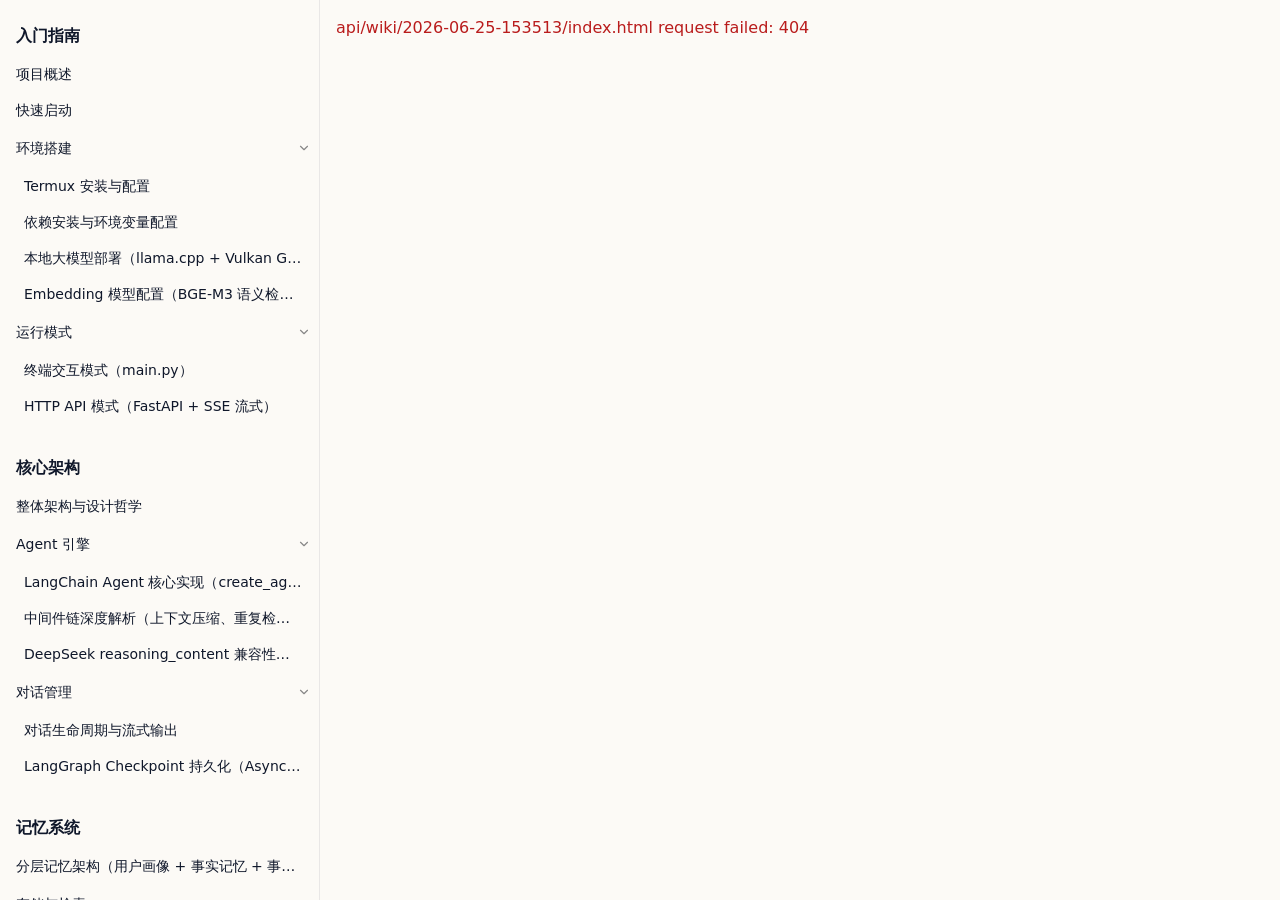
==== commit cbf79c63: "fix: 修复 GitHub Pages 子目录路径问题，所有资源改为相对路径" ====
--- a/index.html
+++ b/index.html
@@ -4,10 +4,11 @@
     <meta charset="UTF-8" />
     <meta name="viewport" content="width=device-width, initial-scale=1.0" />
     <title>Wiki UI Embed</title>
-    <script type="module" crossorigin src="/app.js"></script>
-    <link rel="stylesheet" crossorigin href="/app.css">
+    <script type="module" crossorigin src="app.js"></script>
+    <link rel="stylesheet" crossorigin href="app.css">
   </head>
   <body>
     <div id="app"></div>
   </body>
 </html>
+<!-- rebuild 1782406014 -->
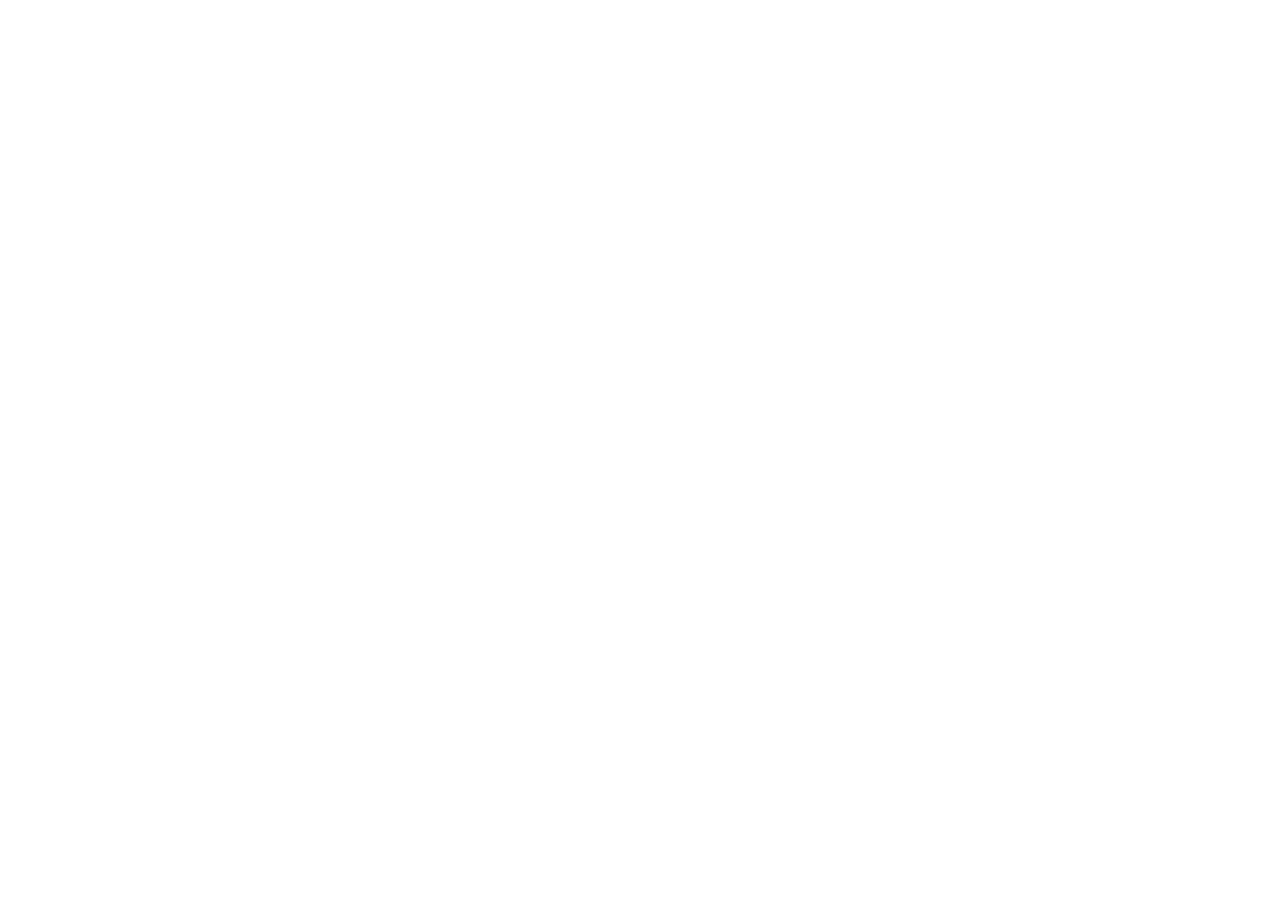
==== commit dc9ee9d5: "fix: 使用 base 标签解决 GitHub Pages 子目录路由问题" ====
--- a/index.html
+++ b/index.html
@@ -3,6 +3,7 @@
   <head>
     <meta charset="UTF-8" />
     <meta name="viewport" content="width=device-width, initial-scale=1.0" />
+    <base href="/Pocket-Agent/">
     <title>Wiki UI Embed</title>
     <script type="module" crossorigin src="app.js"></script>
     <link rel="stylesheet" crossorigin href="app.css">
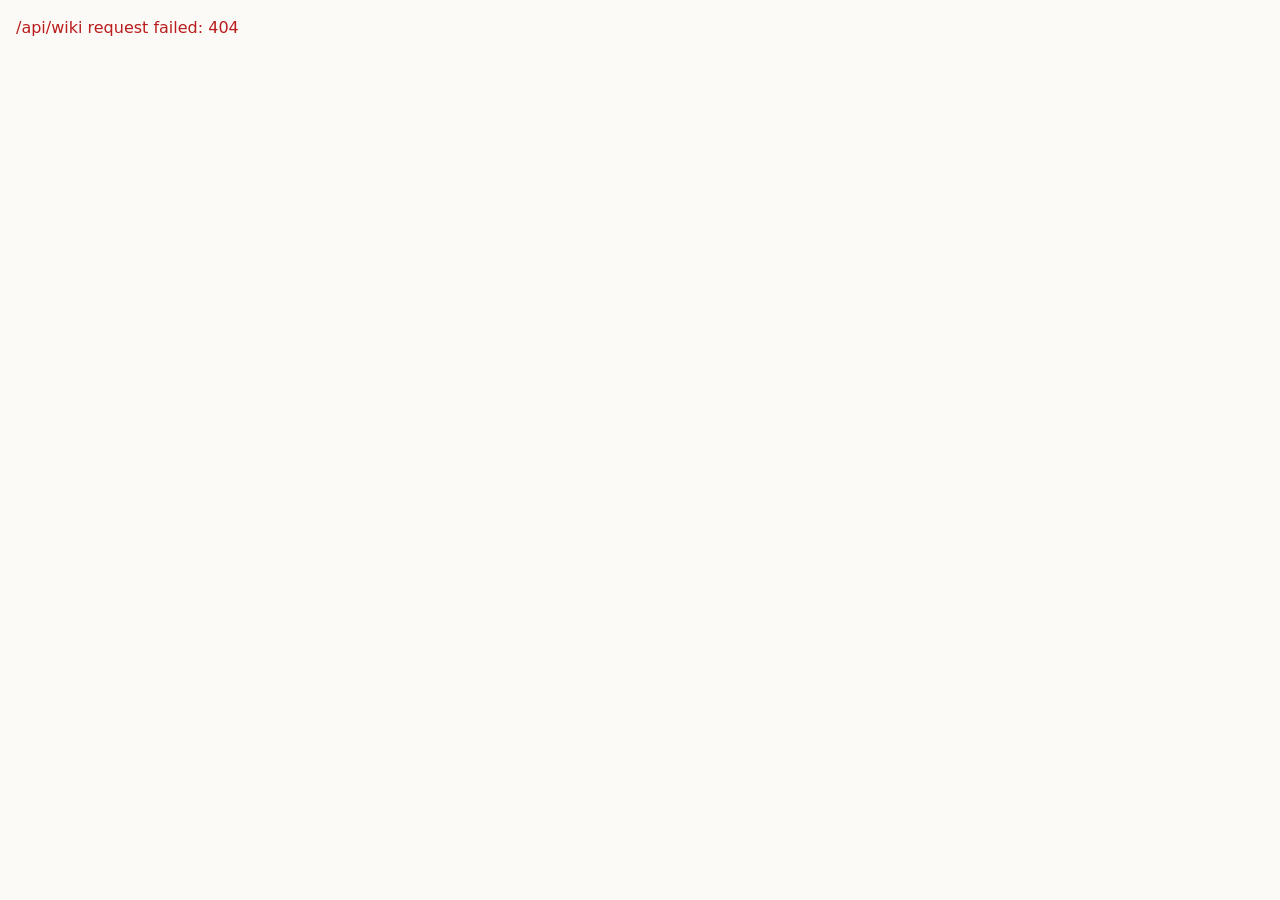
==== commit 0f034cae: "fix: 所有路径硬编码为/Pocket-Agent/前缀适配GitHub Pages子目录" ====
--- a/index.html
+++ b/index.html
@@ -3,7 +3,6 @@
   <head>
     <meta charset="UTF-8" />
     <meta name="viewport" content="width=device-width, initial-scale=1.0" />
-    <base href="/Pocket-Agent/">
     <title>Wiki UI Embed</title>
     <script type="module" crossorigin src="app.js"></script>
     <link rel="stylesheet" crossorigin href="app.css">
